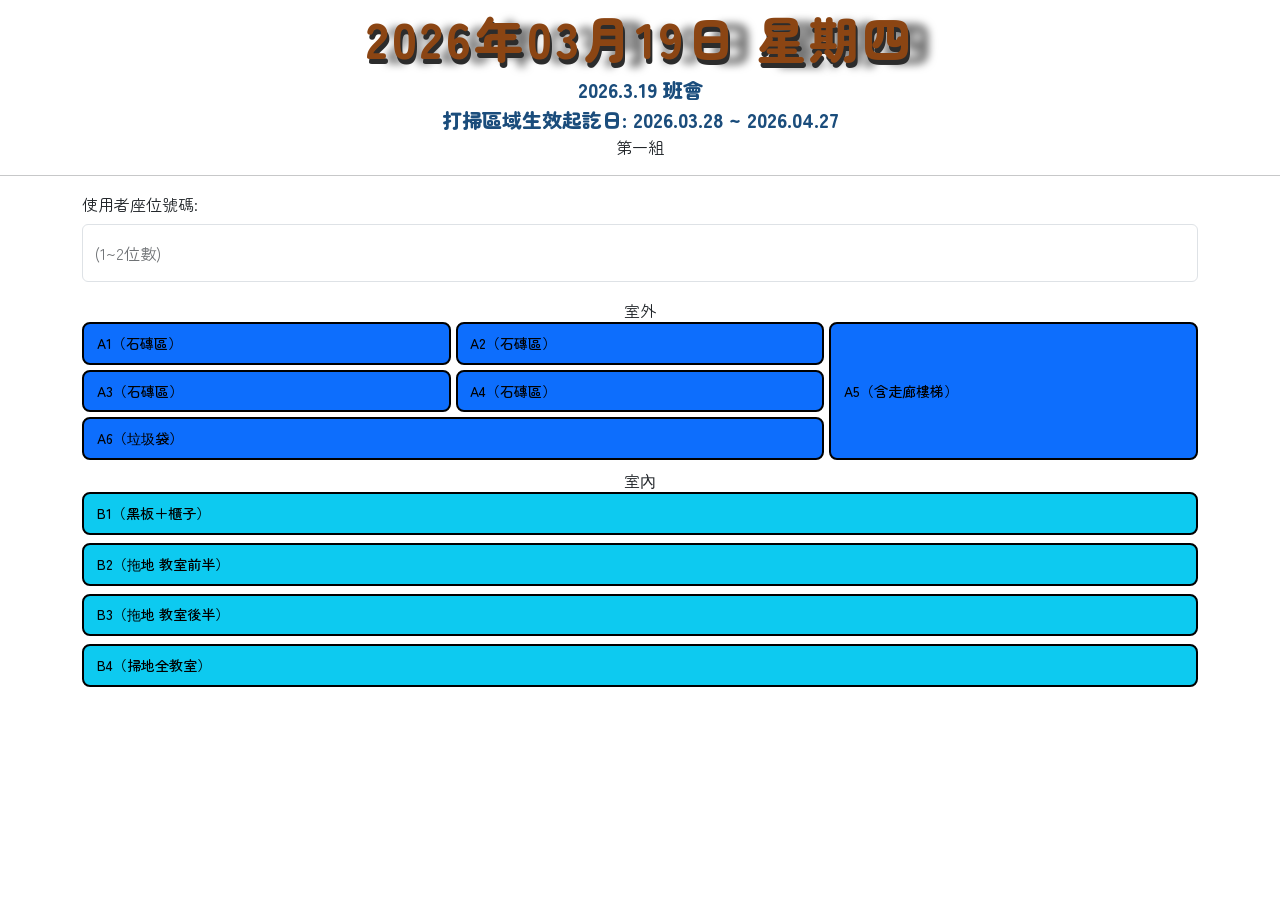
==== index.html @ 93ae025e "更新名稱" ====
<!DOCTYPE html>
<html lang="zh-TW">

<head>
    <meta charset="UTF-8">
    <meta name="viewport" content="width=device-width, initial-scale=1.0">
    <title>班務會議</title>
    <link rel="stylesheet" href="css/bootstrap.min.css">
    <link rel="stylesheet" href="css/mycss01.css">
    <link rel="stylesheet" href="css/outdoor.css">
    <link rel="stylesheet" href="css/indoor.css">
    <link rel="stylesheet" href="css/box_&_hover.css">
</head>


<body>
    <div class="title-01 text-center">2026年03月19日 星期四</div>
    <div class="title-02 text-center">2026.3.19 班會</div>
    <div class="title-02 text-center">
        打掃區域生效起訖日: <span>2026.03.28 ~ 2026.04.27</span>
    </div>
    <div class="title-05 text-center">第一組</div>

    <hr>

    <div class="container">
        <label for="" class="form-label">使用者座位號碼:</label>
        <div class="mb-3 form-floating">
            <input type="text" class="form-control" placeholder="" id="seatnumber">
            <label for="" class="form-label">(1~2位數)</label>
            <div class="valid-feedback">符合規定</div>
            <div class="invalid-feedback">不符合規定</div>
        </div>
        <div class="row">
            <!-- 室外 -->
            <div class="title-05 text-center">室外</div>
            <div class="outdoor-grid">
                <div class="box bg-primary">
                    <span>
                        A1（石磚區）
                    </span>
                </div>
                <div class="box bg-primary">
                    <span>
                        A2（石磚區）
                    </span>
                </div>
                <div class="box03 bg-primary">
                    <span>
                        A5（含走廊樓梯）
                    </span>
                </div>
                <div class="box bg-primary">
                    <span>
                        A3（石磚區）
                    </span>
                </div>
                <div class="box bg-primary">
                    <span>
                        A4（石磚區）
                    </span>
                </div>
                <div class="box02 bg-primary">
                    <span>
                        A6（垃圾袋）
                    </span>
                </div>
            </div>
        </div>
        <!-- 室內 -->
        <div class="title-05 text-center">室內</div>
        <div class="indoor-grid">
            <div class="box bg-info">B1（黑板＋櫃子）</div>
            <div class="box bg-info">B2（拖地 教室前半）</div>
            <div class="box bg-info">B3（拖地 教室後半）</div>
            <div class="box bg-info">B4（掃地全教室）</div>
        </div>
    </div>


    <script src="js/bootstrap.bundle.min.js"></script>
    <script src="js/jquery-4.0.0.min.js"></script>
    <script>
        let flag_seatnumber = false;
        let $lastBox = null; // 記住上一個被填入座號的 box

        $(function () {
            // 使用者座號
            $("#seatnumber").blur(function () {
                console.log($(this).val().length);
                if ($(this).val().length >= 1 && $(this).val().length <= 2) {
                    $(this).removeClass("is-invalid").addClass("is-valid");
                    flag_seatnumber = true;
                } else {
                    $(this).removeClass("is-valid").addClass("is-invalid");
                    flag_seatnumber = false;
                }
            })
            // 點擊已有座號的 box 時，詢問是否清除
            $(".box, .box02, .box03").click(function () {
                let seat = $("#seatnumber").val();

                if ($(this).find(".seat-tag").length > 0) {
                    if (confirm("是否清除此格的座號？")) {
                        $(this).find(".seat-tag").remove();
                        $lastBox = null; // 清除記錄
                    }
                    return;
                }            
                        
                // 尚未輸入有效座號
                if (seat === "" || !flag_seatnumber) {
                    alert('請先輸入有效座位號碼!');
                    return;
                }
                //若之前有填過其他 box，先把那個 box 的座號移除
                if($lastBox !== null){
                    $lastBox.find(".seat-tag").remove();
                }                
                // 將座號附加到 box 的文字後面
                $(this).append(`<span class="seat-tag" style="color: red;"> ${seat}號</span>`);
                $lastBox = $(this); // ← 記住目前這個 box
            });
            
        });


    </script>
</body>

</html>
---- css/mycss01.css ----
/* 導入文字字體 */
@import url('https://fonts.googleapis.com/css2?family=Zen+Maru+Gothic:wght@300;400;500;700;900&display=swap');
/* 使用文字字體(Noto Serif TC是專有代號不用背) */
body{
    font-family: "Zen Maru Gothic", sans-serif;
}
/* 配色 */
:root {
    /* 建議適用於背景色或大面積使用 */
    --mycolor01: #E8F4F8;
    /* 建議適用於次要元素、按鈕、卡片 */
    --mycolor02: #B3C8CF;
    /* 建議適用於文字內容、圖標 */
    --mycolor03: #7A8B99;
    /* 建議適用於標題、強調元素 */
    --mycolor04: #4A5568;
    --mycolor05: #2F4538;
    /* 主要色 */
    --kebuke-brown: #8B4513;
    --kebuke-milk-tea: #D4A574;
    --kebuke-ivory: #F5F5DC;
    --kebuke-navy: #1B4D7C;
    /* 輔助色 */
    --kebuke-light-tea: #E8D5C4;
    --kebuke-camel: #C19A6B;
    --kebuke-blue: #4A7BA7;
    --kebuke-dark: #2C2C2C;
    /* 漸層 */
    --kebuke-gradient01: linear-gradient(to right, #8B4513 0%, #D4A574 100%);
    --kebuke-gradient02: linear-gradient(circle, #1B4D7C 0.3, #4A7BA7 0.6);
    /* 背景色 */
    --background-01:#3d4f5c;
    --background-01:#3e4f5d;
    /* logo色 */
    --logo-01:#00ff41;
    --logo-02:#0dff50;
    --logo-03:#00d639;
    --logo-04:#00ff41;

}

/* 文字相關 */
.fw-100{
    font-weight: 100;
}
.fw-200{
    font-weight: 200;
}
.fw-300{
    font-weight: 300;
}
.fw-400{
    font-weight: 400;
}
.fw-500{
    font-weight: 500;
}
.fw-600{
    font-weight: 600;
}
.fw-700{
    font-weight: 700;
}
.fw-800{
    font-weight: 800;
}
.fw-900{
    font-weight: 900;
}

.title-01{
    font-size: 50px;
    font-weight: 900;
    color: var(--kebuke-brown);
    text-shadow: 
        2px 5px var(--kebuke-dark),
        20px 4px 8px rgba(0, 0, 0, 0.6);
    letter-spacing: 3px;         
}
.title-02{
    font-size: 20px;
    font-weight: 900;
    color: var(--kebuke-navy);
}
.title-03{
    font-size: 40px;
    font-weight: 900;
    color: var(--mycolor05);
}
.title-04 {
    font-size: 50px;
    font-weight: 900;
    background: linear-gradient(135deg, #d4a574 0%, #8b5a3c 50%, #d4a574 100%);
    -webkit-background-clip: text;
    background-clip: text;
    -webkit-text-fill-color: transparent;
    text-shadow: 
        1px 1px 0 rgba(139, 90, 60, 0.3),
        2px 2px 0 rgba(139, 90, 60, 0.3),
        3px 3px 0 rgba(139, 90, 60, 0.3),
        4px 4px 0 rgba(139, 90, 60, 0.3),
        5px 5px 15px rgba(212, 165, 116, 0.8),
        8px 8px 25px rgba(0, 0, 0, 0.5);
    letter-spacing: 3px;
    filter: drop-shadow(0 0 20px rgba(212, 165, 116, 0.6));
}
.title-06 {
    font-size: 50px;
    font-weight: 900;
    background: linear-gradient(180deg, 
        #f4e4c1 0%, 
        #d4a574 30%, 
        #8b5a3c 50%, 
        #d4a574 70%, 
        #f4e4c1 100%);
    -webkit-background-clip: text;
    background-clip: text;
    -webkit-text-fill-color: transparent;
    text-shadow: 
        2px 2px 0 rgba(60, 40, 20, 0.4),
        4px 4px 0 rgba(60, 40, 20, 0.3),
        6px 6px 0 rgba(60, 40, 20, 0.2),
        8px 8px 20px rgba(0, 0, 0, 0.6),
        12px 12px 30px rgba(0, 0, 0, 0.4);
    letter-spacing: 3px;
    position: relative;
}


/* roller .roller-l .roller-r .roller-t .roller-b */
    .roller{
        position: relative;
        overflow: hidden;
    }

    .roller .roller_box{
        position: absolute;
        width: 100%;
        height: 100%;
        background: linear-gradient(45deg, rgba(228, 205, 186, 0.3), rgba(214,107,20,0.6));
        left: -100%;
        display: flex;
        /* 垂直置中 */
        align-items: center;
        /* 水平置中 */
        justify-content: center;
        /* 若想讓button慢速離開需放在此處 */
        transition: left 0.5s;
    }
    /* 若想讓button瞬間離開，transition: left 1s;需放在此處 */
    .roller:hover .roller_box{
        left: 0;
        
    }
    /* ========================================= */

.roller-l{
    position: relative;
    overflow: hidden; /* 隱藏超出範圍的內容，確保動畫效果不會溢出 */
    border-radius: 12px; /* 圓角設計，柔和卡片邊緣 */
    box-shadow: 0 4px 15px rgba(0, 0, 0, 0.1); /* 基礎陰影，增加卡片浮起感 */
    transition: transform 0.3s ease, box-shadow 0.3s ease; /* 平滑過渡效果 */
    cursor: pointer; /* 滑鼠指標變成手指，提示可互動 */
}

.roller-l:hover{
    transform: translateY(-5px); /* hover 時向上移動 5px，營造浮起效果 */
    box-shadow: 0 8px 25px rgba(0, 0, 0, 0.2); /* hover 時陰影加深加大，增強立體感 */
}

.roller-l .roller-l_box{
    position: absolute;
    width: 100%;
    height: 100%;
    /* 旅遊風格漸層：從溫暖的金黃色漸變到活力橘紅色 */
    background: linear-gradient(135deg, rgba(255, 183, 77, 0.85) 0%, rgba(255, 138, 101, 0.9) 50%, rgba(214, 107, 20, 0.95) 100%);
    left: -100%; /* 初始位置在左側外面，準備滑入 */
    display: flex;
    /* 垂直置中 */
    align-items: center;
    /* 水平置中 */
    justify-content: center;
    backdrop-filter: blur(3px); /* 毛玻璃效果，增加質感層次 */
    /* cubic-bezier 彈性曲線：創造回彈效果，讓動畫更生動 */
    transition: left 0.6s cubic-bezier(0.68, -0.55, 0.265, 1.55);
}

.roller-l:hover .roller-l_box{
    left: 0; /* hover 時滑入到正常位置 */
    /* 使用相同的彈性曲線確保動畫一致性 */
    transition: left 0.6s cubic-bezier(0.68, -0.55, 0.265, 1.55);
}

/* 偽元素：創造動態光暈效果 */
.roller-l .roller-l_box::before{
    content: ''; /* 必須設定 content 才能顯示偽元素 */
    position: absolute;
    top: -50%; /* 從中心點向外擴展 */
    left: -50%;
    width: 200%; /* 尺寸設為兩倍，確保覆蓋整個區域 */
    height: 200%;
    /* 徑向漸層：從中心白色光暈向外透明 */
    background: radial-gradient(circle, rgba(255, 255, 255, 0.3) 0%, transparent 70%);
    animation: shimmer 3s infinite; /* 持續旋轉動畫，3秒一圈無限循環 */
}

/* 光暈旋轉動畫：營造動態光影效果 */
@keyframes shimmer {
    0% { transform: translate(-50%, -50%) rotate(0deg); } /* 起始：居中且角度為 0 */
    100% { transform: translate(-50%, -50%) rotate(360deg); } /* 結束：旋轉一圈 */
}
    /* ====================r===================== */
    .roller-r{
        position: relative;
        overflow: hidden;
    }
    .roller-r .roller-r_box{
        position: absolute;
        width: 100%;
        height: 100%;
        background: linear-gradient(45deg, rgba(228, 205, 186, 0.3), rgba(214,107,20,0.6));
        right: -100%;
        display: flex;
        /* 垂直置中 */
        align-items: center;
        /* 水平置中 */
        justify-content: center;
        transition: right 0.5s;
    }
        .roller-r:hover .roller-r_box{
        right: 0;
        
    }
    /* ====================t===================== */
    .roller-t{
        position: relative;
        overflow: hidden;
    }
    .roller-t .roller-t_box{
        position: absolute;
        width: 100%;
        height: 100%;
        background: linear-gradient(45deg, rgba(228, 205, 186, 0.3), rgba(214,107,20,0.6));
        top: -100%;
        display: flex;
        /* 垂直置中 */
        align-items: center;
        /* 水平置中 */
        justify-content: center;
    }
        .roller-t:hover .roller-t_box{
        top: 0;
        transition: top 0.5s;
    }
---- css/outdoor.css ----
/* 室外 */
        .outdoor-grid {
            display: grid;
            grid-template-columns: 1fr 1fr 1fr;
            grid-template-rows: auto auto auto;
            gap: 5px;
            margin-bottom: 0.5rem;
        }
---- css/indoor.css ----
/* 室內 */
        .indoor-grid {
            display: flex;
            flex-direction: column;
            gap: 8px;
        }
---- css/box_&_hover.css ----
/* 通用設計 */
        .box {
            border: 2px solid;
            border-radius: 8px;
            padding: 0.55rem 0.8rem;
            font-size: 0.88rem;
            color: black;
            font-weight: 500;
            transition: transform 0.15s, box-shadow 0.15s;
            cursor: default;
        }

        .box02 {
            border: 2px solid;
            border-radius: 8px;
            padding: 0.55rem 0.8rem;
            font-size: 0.88rem;
            color: black;
            font-weight: 500;
            transition: transform 0.15s, box-shadow 0.15s;
            cursor: default;
            grid-column: 1 / 3;
        }

        .box03 {
            border: 2px solid;
            border-radius: 8px;
            padding: 0.55rem 0.8rem;
            font-size: 0.88rem;
            color: black;
            font-weight: 500;
            transition: transform 0.15s, box-shadow 0.15s;
            cursor: default;
            grid-column: 3;
            grid-row: 1/4;
            display: flex;
            flex-direction: column;
            justify-content: center;
        }

        .box:hover {
            transform: translateY(-2px);
            box-shadow: 0 4px 12px rgba(236, 72, 153, 0.2);
        }

        .box02:hover {
            transform: translateY(-2px);
            box-shadow: 0 4px 12px rgba(236, 72, 153, 0.2);
        }

        .box03:hover {
            transform: translateY(-2px);
            box-shadow: 0 4px 12px rgba(236, 72, 153, 0.2);
        }
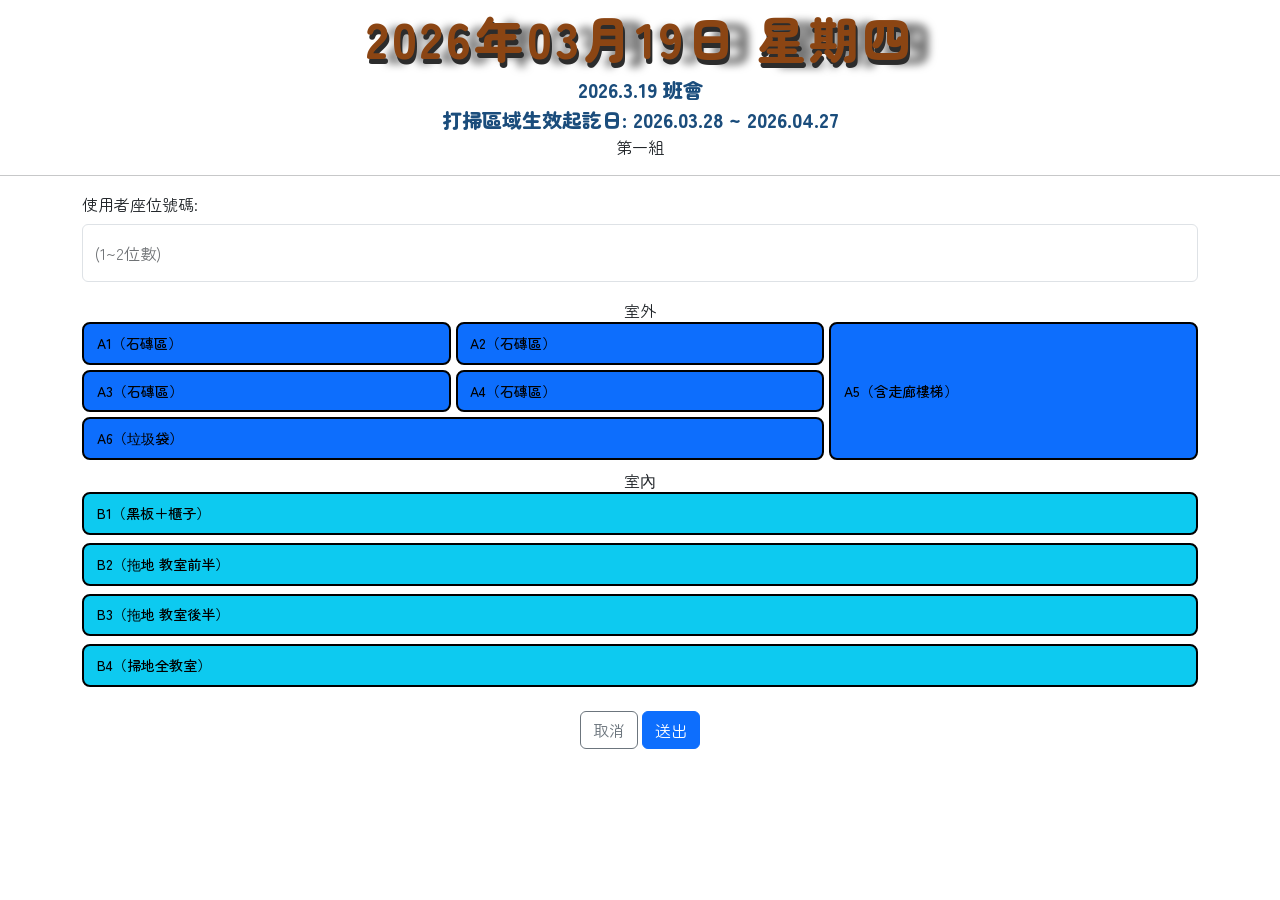
==== commit 5540b758: "新增功能 & 連接JSON資料庫" ====
--- a/index.html
+++ b/index.html
@@ -76,6 +76,10 @@
             <div class="box bg-info">B4（掃地全教室）</div>
         </div>
     </div>
+    <div class="text-center my-4">
+        <button class="btn btn-outline-secondary" id="cancel_btn">取消</button>
+        <button class="btn btn-primary" id="order_btn">送出</button>
+    </div>
 
 
     <script src="js/bootstrap.bundle.min.js"></script>
@@ -83,6 +87,7 @@
     <script>
         let flag_seatnumber = false;
         let $lastBox = null; // 記住上一個被填入座號的 box
+        let selectedArea = "";
 
         $(function () {
             // 使用者座號
@@ -104,26 +109,88 @@
                     if (confirm("是否清除此格的座號？")) {
                         $(this).find(".seat-tag").remove();
                         $lastBox = null; // 清除記錄
+                        selectedArea = "";
                     }
                     return;
-                }            
-                        
+                }
+
                 // 尚未輸入有效座號
                 if (seat === "" || !flag_seatnumber) {
                     alert('請先輸入有效座位號碼!');
                     return;
                 }
                 //若之前有填過其他 box，先把那個 box 的座號移除
-                if($lastBox !== null){
+                if ($lastBox !== null) {
                     $lastBox.find(".seat-tag").remove();
-                }                
+                }
                 // 將座號附加到 box 的文字後面
                 $(this).append(`<span class="seat-tag" style="color: red;"> ${seat}號</span>`);
                 $lastBox = $(this); // ← 記住目前這個 box
+                selectedArea = $(this).find("span").first().text().trim(); // ← 記錄區域名稱
+                console.log("選擇區域:", selectedArea);
+            });
+
+
+            // 確認鍵功能
+            $("order_btn").click(function () {
+                if (flag_seatnumber) {
+                    alert("請先輸入有效座位號碼!");
+                    return;
+                }
+                if (selectedArea === "") {
+                    alert("請先選擇打掃區域");
+                    return;
+                }
             });
             
+            // 取消鍵功能
+            $("#cancel_btn").click(function () {
+                // 清除輸入框
+                $("#seatnumber").val("");
+                $("#seatnumber").removeClass("is-valid is-invalid");
+
+                // 清除 box 上的座號標籤
+                if ($lastBox !== null) {
+                    $lastBox.find(".seat-tag").remove();
+                    $lastBox = null;
+                }
+
+                // 重置旗標和區域
+                flag_seatnumber = false;
+                selectedArea = "";
+
+                alert("已清除！");
+            });
+
+
+            // 確認訂單監聽
+            $("#order_btn").click(function () {
+                // 收集傳遞至後端的訂單資料
+                let orderData = {
+                    seatnumber: $("#seatnumber").val(),
+                    area: selectedArea
+                };
+
+                console.log(orderData);
+                console.log(JSON.stringify(orderData));
+
+                $.ajax({
+                    type: "POST",
+                    url: "http://localhost:3000/seatnumber",
+                    contentType: "application/json",
+                    data: JSON.stringify(orderData),
+                    success: function (data) {
+                        let strHTML = `<h1>座號: ${$("#seatnumber").val()} ／ 區域: ${selectedArea}</h1>`;
+                        $("#showList").html(strHTML);
+                        console.log(data);
+                        alert("新增成功");
+                    },
+                    error: function () {
+                        alert("新增失敗");
+                    }
+                });
+            });
         });
-
 
     </script>
 </body>
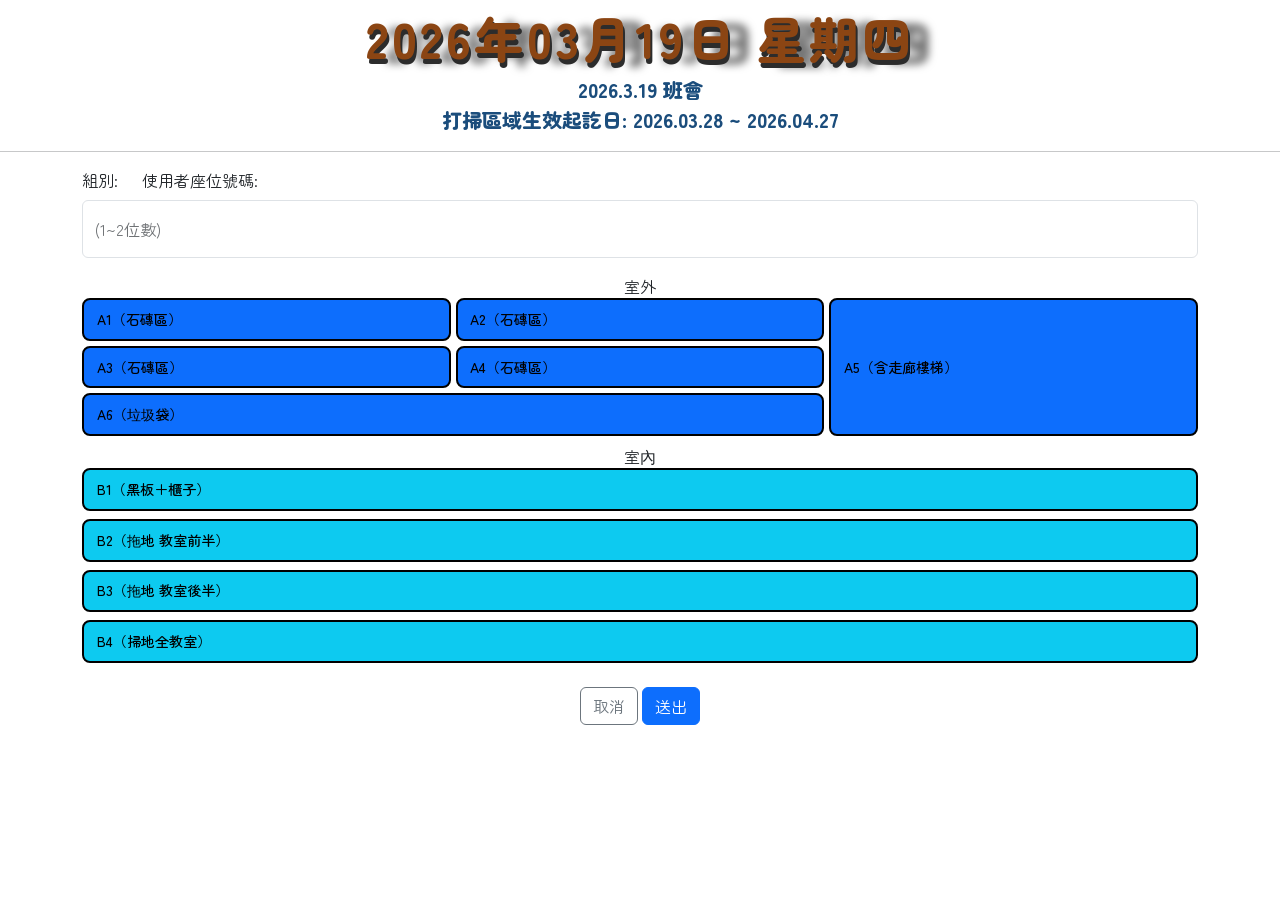
==== commit ee752750: "新增自動更新組別功能 & Json資料庫類別更新" ====
--- a/index.html
+++ b/index.html
@@ -19,11 +19,14 @@
     <div class="title-02 text-center">
         打掃區域生效起訖日: <span>2026.03.28 ~ 2026.04.27</span>
     </div>
-    <div class="title-05 text-center">第一組</div>
+    <div class="title-03 text-center" id="group"></div>
 
     <hr>
 
     <div class="container">
+        <label for="" class="form-label" id="groupnumber">
+            組別:<span style = "color: red; margin: 10px;"></span>
+        </label>
         <label for="" class="form-label">使用者座位號碼:</label>
         <div class="mb-3 form-floating">
             <input type="text" class="form-control" placeholder="" id="seatnumber">
@@ -84,6 +87,7 @@
 
     <script src="js/bootstrap.bundle.min.js"></script>
     <script src="js/jquery-4.0.0.min.js"></script>
+    <script src="js/teammember.js"></script>
     <script>
         let flag_seatnumber = false;
         let $lastBox = null; // 記住上一個被填入座號的 box
@@ -92,15 +96,45 @@
         $(function () {
             // 使用者座號
             $("#seatnumber").blur(function () {
+                let inputLen = $(this).val().length;
+                let seat = parseInt($(this).val()); //轉成數字
+                let foundGroup = null;
+
                 console.log($(this).val().length);
-                if ($(this).val().length >= 1 && $(this).val().length <= 2) {
+                // if ($(this).val().length >= 1 && $(this).val().length <= 2) {
+                //     $(this).removeClass("is-invalid").addClass("is-valid");
+                //     flag_seatnumber = true;
+                // } else {
+                //     $(this).removeClass("is-valid").addClass("is-invalid");
+                //     flag_seatnumber = false;
+                    
+                // }
+
+                if (inputLen >= 1 && inputLen <= 2) {
                     $(this).removeClass("is-invalid").addClass("is-valid");
                     flag_seatnumber = true;
+                    $("#group").text("");
+                    // 查詢座號對應組別
+                    
+                    for (let groupName in groupData) {
+                        if (groupData[groupName].seats.includes(seat)) {
+                            foundGroup = groupName;
+                            break;
+                        }
+                    }
+                }
+                // 更新畫面上的組別顯示
+                if (foundGroup) {
+                    $("#group").text(foundGroup);              // 更新頂部組別標題
+                    $("#groupnumber span").text(foundGroup);   // 更新 label 裡的 span
                 } else {
-                    $(this).removeClass("is-valid").addClass("is-invalid");
-                    flag_seatnumber = false;
-                }
-            })
+                    $("#group").text("查無此座號");
+                    $("#groupnumber span").text("查無此座號");
+                }
+
+            });
+
+
             // 點擊已有座號的 box 時，詢問是否清除
             $(".box, .box02, .box03").click(function () {
                 let seat = $("#seatnumber").val();
@@ -124,25 +158,15 @@
                     $lastBox.find(".seat-tag").remove();
                 }
                 // 將座號附加到 box 的文字後面
-                $(this).append(`<span class="seat-tag" style="color: red;"> ${seat}號</span>`);
+                $(this).append(`<span class="seat-tag" style = "color: red;" > ${seat}號</span > `);
                 $lastBox = $(this); // ← 記住目前這個 box
                 selectedArea = $(this).find("span").first().text().trim(); // ← 記錄區域名稱
                 console.log("選擇區域:", selectedArea);
             });
 
 
-            // 確認鍵功能
-            $("order_btn").click(function () {
-                if (flag_seatnumber) {
-                    alert("請先輸入有效座位號碼!");
-                    return;
-                }
-                if (selectedArea === "") {
-                    alert("請先選擇打掃區域");
-                    return;
-                }
-            });
-            
+
+
             // 取消鍵功能
             $("#cancel_btn").click(function () {
                 // 清除輸入框
@@ -161,14 +185,21 @@
 
                 alert("已清除！");
             });
-
-
-            // 確認訂單監聽
+            // 確認鍵功能
             $("#order_btn").click(function () {
+                if (!flag_seatnumber) {
+                    alert("請先輸入有效座位號碼!");
+                    return;
+                }
+                if (selectedArea === "") {
+                    alert("請先選擇打掃區域");
+                    return;
+                }
                 // 收集傳遞至後端的訂單資料
                 let orderData = {
                     seatnumber: $("#seatnumber").val(),
-                    area: selectedArea
+                    area: selectedArea,
+                    group: $("#groupnumber span").text()
                 };
 
                 console.log(orderData);
@@ -180,17 +211,18 @@
                     contentType: "application/json",
                     data: JSON.stringify(orderData),
                     success: function (data) {
-                        let strHTML = `<h1>座號: ${$("#seatnumber").val()} ／ 區域: ${selectedArea}</h1>`;
-                        $("#showList").html(strHTML);
+                        let strHTML = `<h1> 座號: ${$("#seatnumber").val()} ／ 區域: ${selectedArea}</h1>`;
                         console.log(data);
                         alert("新增成功");
                     },
                     error: function () {
                         alert("新增失敗");
                     }
+
                 });
             });
         });
+
 
     </script>
 </body>
